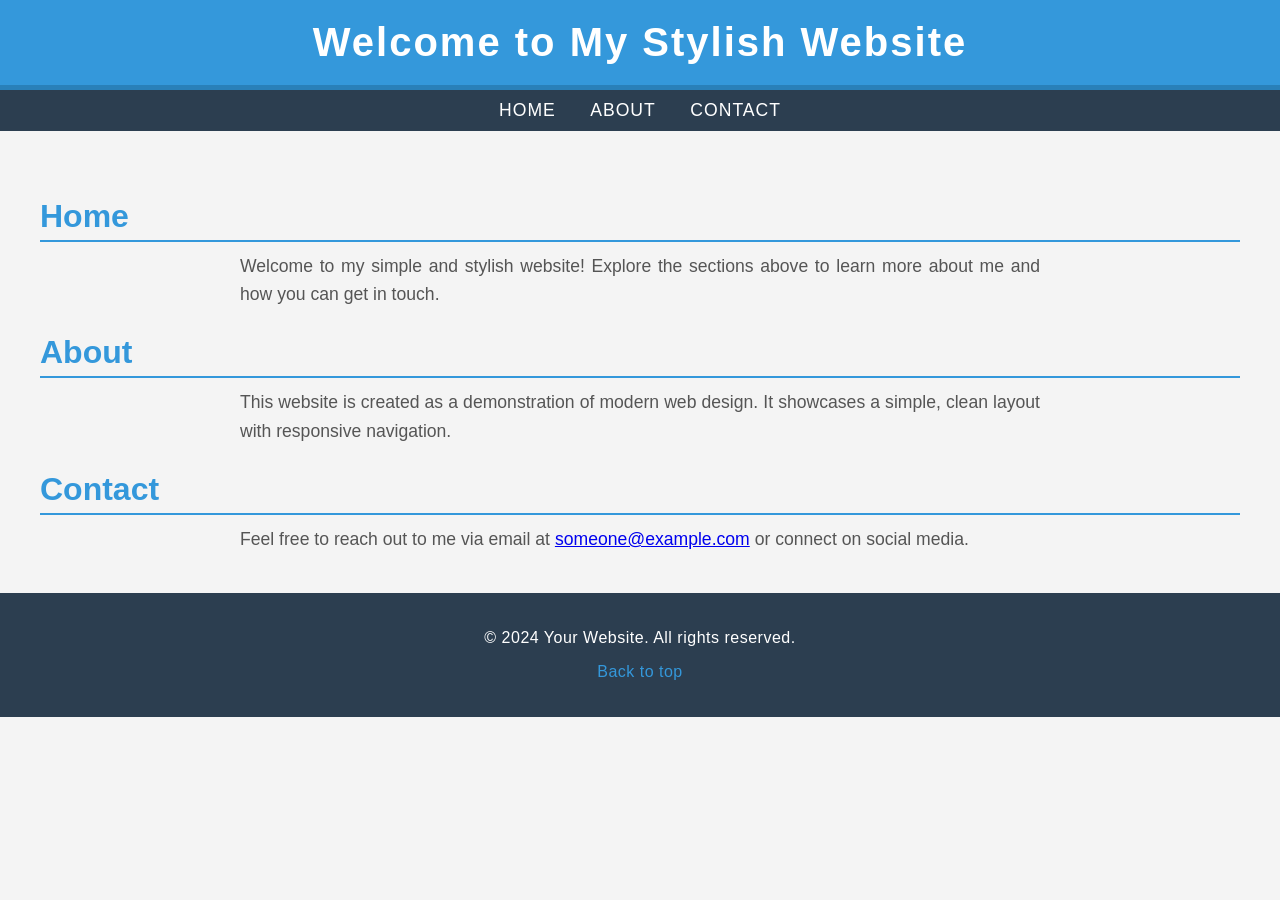
==== index.html @ dd3e6dee "Update index.html" ====
<!DOCTYPE html>
<html lang="en">
<head>
    <meta charset="UTF-8">
    <meta name="viewport" content="width=device-width, initial-scale=1.0">
    <title>Stylish Simple Website</title>
    <link rel="stylesheet" href="styles.css">
</head>
<body>

    <!-- Header Section -->
    <header>
        <h1>Welcome to My Stylish Website</h1>
    </header>

    <!-- Navigation -->
    <nav>
        <a href="#home">Home</a>
        <a href="#about">About</a>
        <a href="#contact">Contact</a>
    </nav>

    <!-- Main Content -->
    <main>
        <section id="home">
            <h2 class="section-title">Home</h2>
            <p class="section-content">Welcome to my simple and stylish website! Explore the sections above to learn more about me and how you can get in touch.</p>
        </section>

        <section id="about">
            <h2 class="section-title">About</h2>
            <p class="section-content">This website is created as a demonstration of modern web design. It showcases a simple, clean layout with responsive navigation.</p>
        </section>

        <section id="contact">
            <h2 class="section-title">Contact</h2>
            <p class="section-content">Feel free to reach out to me via email at <a href="mailto:someone@example.com">someone@example.com</a> or connect on social media.</p>
        </section>
    </main>

    <!-- Footer -->
    <footer>
        <p>&copy; 2024 Your Website. All rights reserved.</p>
        <p><a href="#home">Back to top</a></p>
    </footer>

</body>
</html>
---- styles.css ----
/* Global Styles */
body {
    font-family: 'Arial', sans-serif;
    margin: 0;
    padding: 0;
    background-color: #f4f4f4;
    color: #333;
}

header {
    background-color: #3498db;
    color: white;
    padding: 20px;
    text-align: center;
    border-bottom: 5px solid #2980b9;
}

header h1 {
    margin: 0;
    font-size: 2.5rem;
    letter-spacing: 2px;
}

nav {
    text-align: center;
    background-color: #2c3e50;
    padding: 10px 0;
}

nav a {
    color: white;
    margin: 0 15px;
    text-decoration: none;
    font-size: 1.1rem;
    text-transform: uppercase;
    letter-spacing: 1px;
    transition: color 0.3s ease, transform 0.2s ease;
}

nav a:hover {
    color: #3498db;
    transform: scale(1.1);
}

main {
    padding: 40px 20px;
    max-width: 1200px;
    margin: 0 auto;
}

.section-title {
    font-size: 2rem;
    margin-bottom: 10px;
    color: #3498db;
    border-bottom: 2px solid #3498db;
    padding-bottom: 5px;
}

.section-content {
    font-size: 1.1rem;
    line-height: 1.6;
    color: #555;
    max-width: 800px;
    margin: 0 auto;
    text-align: justify;
}

footer {
    background-color: #2c3e50;
    color: white;
    padding: 20px;
    text-align: center;
    font-size: 1rem;
    letter-spacing: 0.5px;
}

footer a {
    color: #3498db;
    text-decoration: none;
    transition: text-decoration 0.2s ease;
}

footer a:hover {
    text-decoration: underline;
}
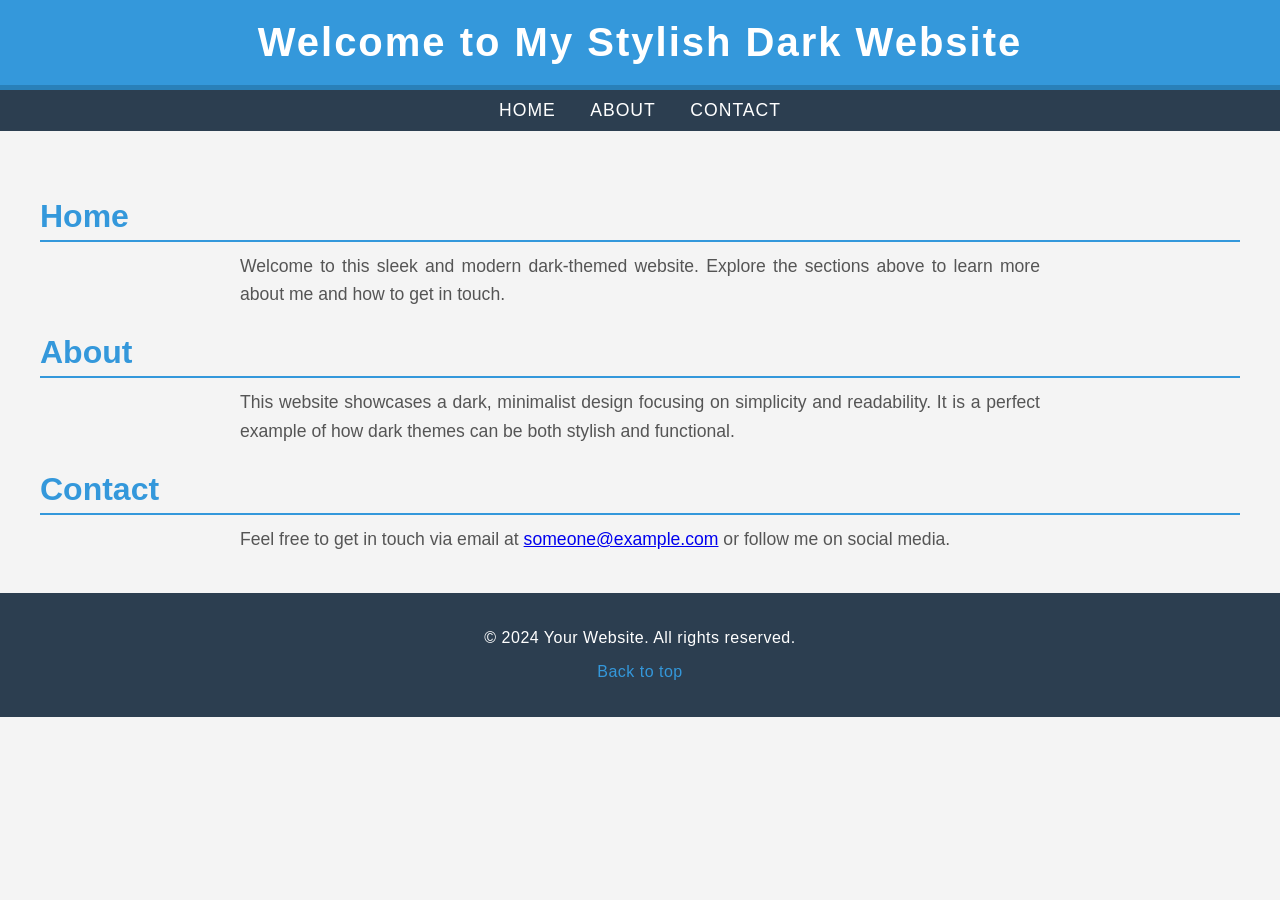
==== commit e9f8f564: "Update index.html" ====
--- a/index.html
+++ b/index.html
@@ -3,14 +3,14 @@
 <head>
     <meta charset="UTF-8">
     <meta name="viewport" content="width=device-width, initial-scale=1.0">
-    <title>Stylish Simple Website</title>
+    <title>Stylish Dark Website</title>
     <link rel="stylesheet" href="styles.css">
 </head>
 <body>
 
     <!-- Header Section -->
     <header>
-        <h1>Welcome to My Stylish Website</h1>
+        <h1>Welcome to My Stylish Dark Website</h1>
     </header>
 
     <!-- Navigation -->
@@ -24,17 +24,17 @@
     <main>
         <section id="home">
             <h2 class="section-title">Home</h2>
-            <p class="section-content">Welcome to my simple and stylish website! Explore the sections above to learn more about me and how you can get in touch.</p>
+            <p class="section-content">Welcome to this sleek and modern dark-themed website. Explore the sections above to learn more about me and how to get in touch.</p>
         </section>
 
         <section id="about">
             <h2 class="section-title">About</h2>
-            <p class="section-content">This website is created as a demonstration of modern web design. It showcases a simple, clean layout with responsive navigation.</p>
+            <p class="section-content">This website showcases a dark, minimalist design focusing on simplicity and readability. It is a perfect example of how dark themes can be both stylish and functional.</p>
         </section>
 
         <section id="contact">
             <h2 class="section-title">Contact</h2>
-            <p class="section-content">Feel free to reach out to me via email at <a href="mailto:someone@example.com">someone@example.com</a> or connect on social media.</p>
+            <p class="section-content">Feel free to get in touch via email at <a href="mailto:someone@example.com">someone@example.com</a> or follow me on social media.</p>
         </section>
     </main>
 
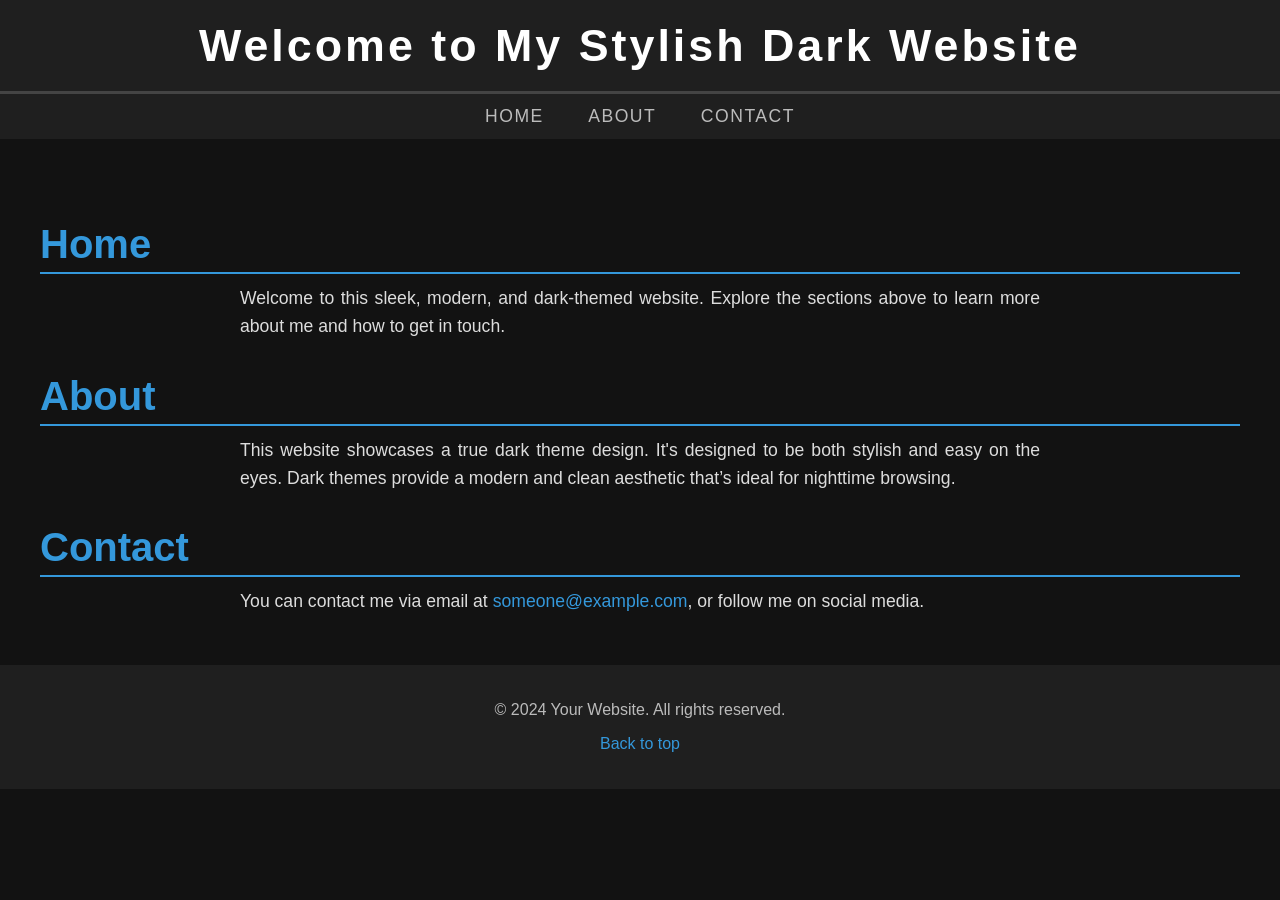
==== commit 712defd4: "Update index.html" ====
--- a/index.html
+++ b/index.html
@@ -24,17 +24,17 @@
     <main>
         <section id="home">
             <h2 class="section-title">Home</h2>
-            <p class="section-content">Welcome to this sleek and modern dark-themed website. Explore the sections above to learn more about me and how to get in touch.</p>
+            <p class="section-content">Welcome to this sleek, modern, and dark-themed website. Explore the sections above to learn more about me and how to get in touch.</p>
         </section>
 
         <section id="about">
             <h2 class="section-title">About</h2>
-            <p class="section-content">This website showcases a dark, minimalist design focusing on simplicity and readability. It is a perfect example of how dark themes can be both stylish and functional.</p>
+            <p class="section-content">This website showcases a true dark theme design. It's designed to be both stylish and easy on the eyes. Dark themes provide a modern and clean aesthetic that’s ideal for nighttime browsing.</p>
         </section>
 
         <section id="contact">
             <h2 class="section-title">Contact</h2>
-            <p class="section-content">Feel free to get in touch via email at <a href="mailto:someone@example.com">someone@example.com</a> or follow me on social media.</p>
+            <p class="section-content">You can contact me via email at <a href="mailto:someone@example.com">someone@example.com</a>, or follow me on social media.</p>
         </section>
     </main>
 
--- a/styles.css
+++ b/styles.css
@@ -3,55 +3,55 @@
     font-family: 'Arial', sans-serif;
     margin: 0;
     padding: 0;
-    background-color: #f4f4f4;
-    color: #333;
+    background-color: #121212; /* Dark background */
+    color: #e0e0e0; /* Light gray text */
 }
 
 header {
-    background-color: #3498db;
-    color: white;
+    background-color: #1f1f1f; /* Darker background */
+    color: #fff;
     padding: 20px;
     text-align: center;
-    border-bottom: 5px solid #2980b9;
+    border-bottom: 3px solid #444; /* Subtle border */
 }
 
 header h1 {
     margin: 0;
-    font-size: 2.5rem;
-    letter-spacing: 2px;
+    font-size: 2.8rem;
+    letter-spacing: 3px;
 }
 
 nav {
     text-align: center;
-    background-color: #2c3e50;
-    padding: 10px 0;
+    background-color: #1f1f1f;
+    padding: 12px 0;
 }
 
 nav a {
-    color: white;
-    margin: 0 15px;
+    color: #bbb;
+    margin: 0 20px;
     text-decoration: none;
     font-size: 1.1rem;
     text-transform: uppercase;
-    letter-spacing: 1px;
+    letter-spacing: 1.5px;
     transition: color 0.3s ease, transform 0.2s ease;
 }
 
 nav a:hover {
-    color: #3498db;
+    color: #3498db; /* Stylish blue on hover */
     transform: scale(1.1);
 }
 
 main {
-    padding: 40px 20px;
+    padding: 50px 20px;
     max-width: 1200px;
     margin: 0 auto;
 }
 
 .section-title {
-    font-size: 2rem;
+    font-size: 2.5rem;
     margin-bottom: 10px;
-    color: #3498db;
+    color: #3498db; /* Stylish blue for section titles */
     border-bottom: 2px solid #3498db;
     padding-bottom: 5px;
 }
@@ -59,25 +59,32 @@
 .section-content {
     font-size: 1.1rem;
     line-height: 1.6;
-    color: #555;
+    color: #ddd; /* Lighter gray text for content */
     max-width: 800px;
     margin: 0 auto;
     text-align: justify;
 }
 
+a {
+    color: #3498db; /* Stylish blue for links */
+    text-decoration: none;
+    transition: text-decoration 0.2s ease;
+}
+
+a:hover {
+    text-decoration: underline;
+}
+
 footer {
-    background-color: #2c3e50;
-    color: white;
+    background-color: #1f1f1f;
+    color: #bbb;
     padding: 20px;
     text-align: center;
     font-size: 1rem;
-    letter-spacing: 0.5px;
 }
 
 footer a {
     color: #3498db;
-    text-decoration: none;
-    transition: text-decoration 0.2s ease;
 }
 
 footer a:hover {
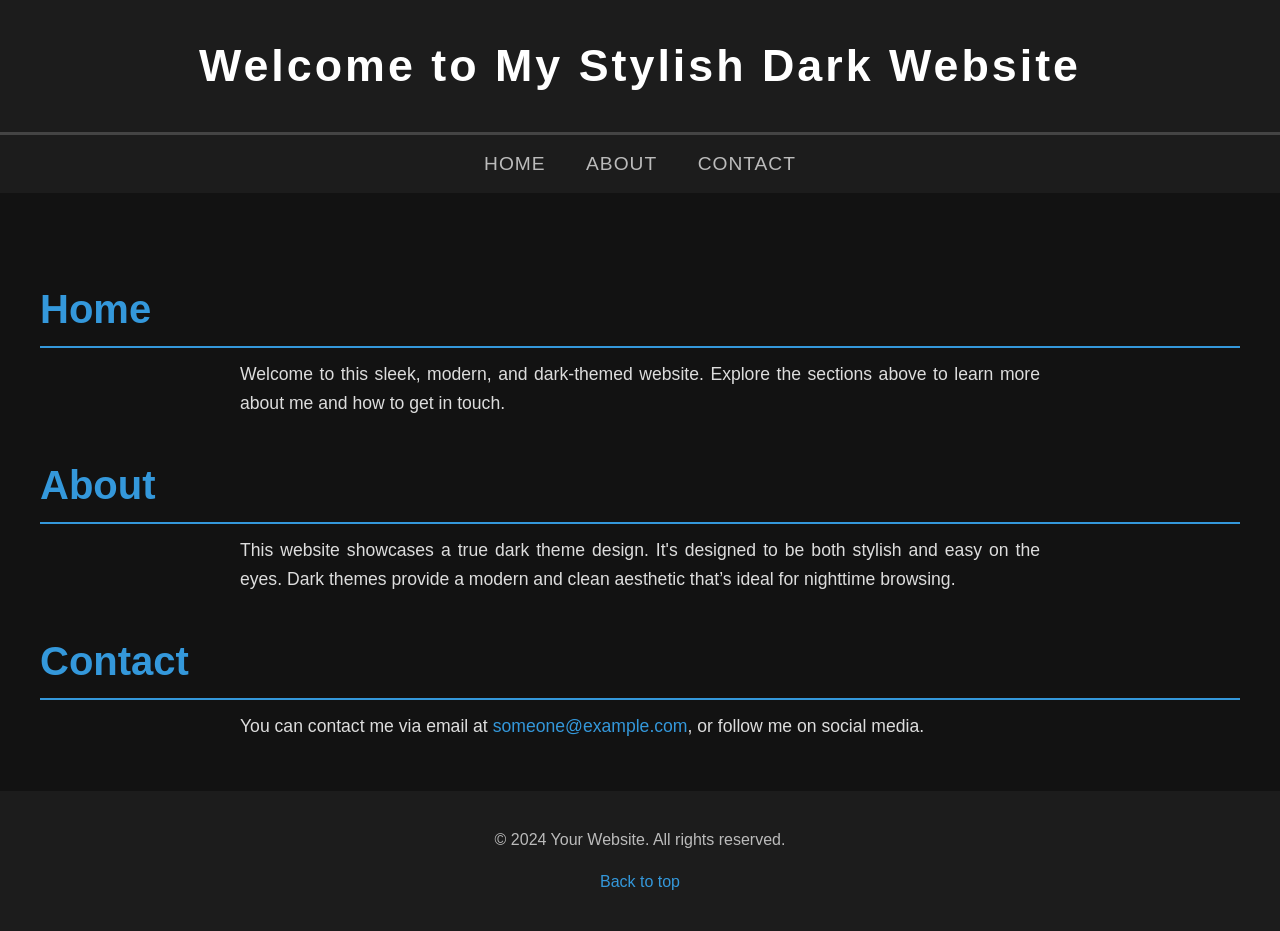
==== commit efe1b9b6: "Update index.html" ====
--- a/index.html
+++ b/index.html
@@ -46,3 +46,4 @@
 
 </body>
 </html>
+
--- a/styles.css
+++ b/styles.css
@@ -3,16 +3,17 @@
     font-family: 'Arial', sans-serif;
     margin: 0;
     padding: 0;
-    background-color: #121212; /* Dark background */
-    color: #e0e0e0; /* Light gray text */
+    background-color: #121212; /* Deep dark background */
+    color: #e0e0e0; /* Light gray text for contrast */
+    line-height: 1.6;
 }
 
 header {
-    background-color: #1f1f1f; /* Darker background */
+    background-color: #1c1c1c; /* Very dark gray background */
     color: #fff;
-    padding: 20px;
+    padding: 30px 20px;
     text-align: center;
-    border-bottom: 3px solid #444; /* Subtle border */
+    border-bottom: 3px solid #444;
 }
 
 header h1 {
@@ -23,23 +24,23 @@
 
 nav {
     text-align: center;
-    background-color: #1f1f1f;
-    padding: 12px 0;
+    background-color: #1c1c1c; /* Same dark gray as header */
+    padding: 14px 0;
 }
 
 nav a {
-    color: #bbb;
-    margin: 0 20px;
+    color: #bbb; /* Soft light gray for links */
+    margin: 0 18px;
     text-decoration: none;
-    font-size: 1.1rem;
+    font-size: 1.2rem;
     text-transform: uppercase;
-    letter-spacing: 1.5px;
+    letter-spacing: 1px;
     transition: color 0.3s ease, transform 0.2s ease;
 }
 
 nav a:hover {
-    color: #3498db; /* Stylish blue on hover */
-    transform: scale(1.1);
+    color: #3498db; /* Vibrant blue hover effect */
+    transform: scale(1.05);
 }
 
 main {
@@ -50,23 +51,23 @@
 
 .section-title {
     font-size: 2.5rem;
-    margin-bottom: 10px;
-    color: #3498db; /* Stylish blue for section titles */
+    margin-bottom: 12px;
+    color: #3498db; /* Stylish blue for titles */
     border-bottom: 2px solid #3498db;
     padding-bottom: 5px;
 }
 
 .section-content {
     font-size: 1.1rem;
-    line-height: 1.6;
-    color: #ddd; /* Lighter gray text for content */
+    line-height: 1.7;
+    color: #ddd; /* Slightly lighter gray text */
     max-width: 800px;
     margin: 0 auto;
     text-align: justify;
 }
 
 a {
-    color: #3498db; /* Stylish blue for links */
+    color: #3498db; /* Links in blue */
     text-decoration: none;
     transition: text-decoration 0.2s ease;
 }
@@ -76,7 +77,7 @@
 }
 
 footer {
-    background-color: #1f1f1f;
+    background-color: #1c1c1c; /* Dark footer */
     color: #bbb;
     padding: 20px;
     text-align: center;
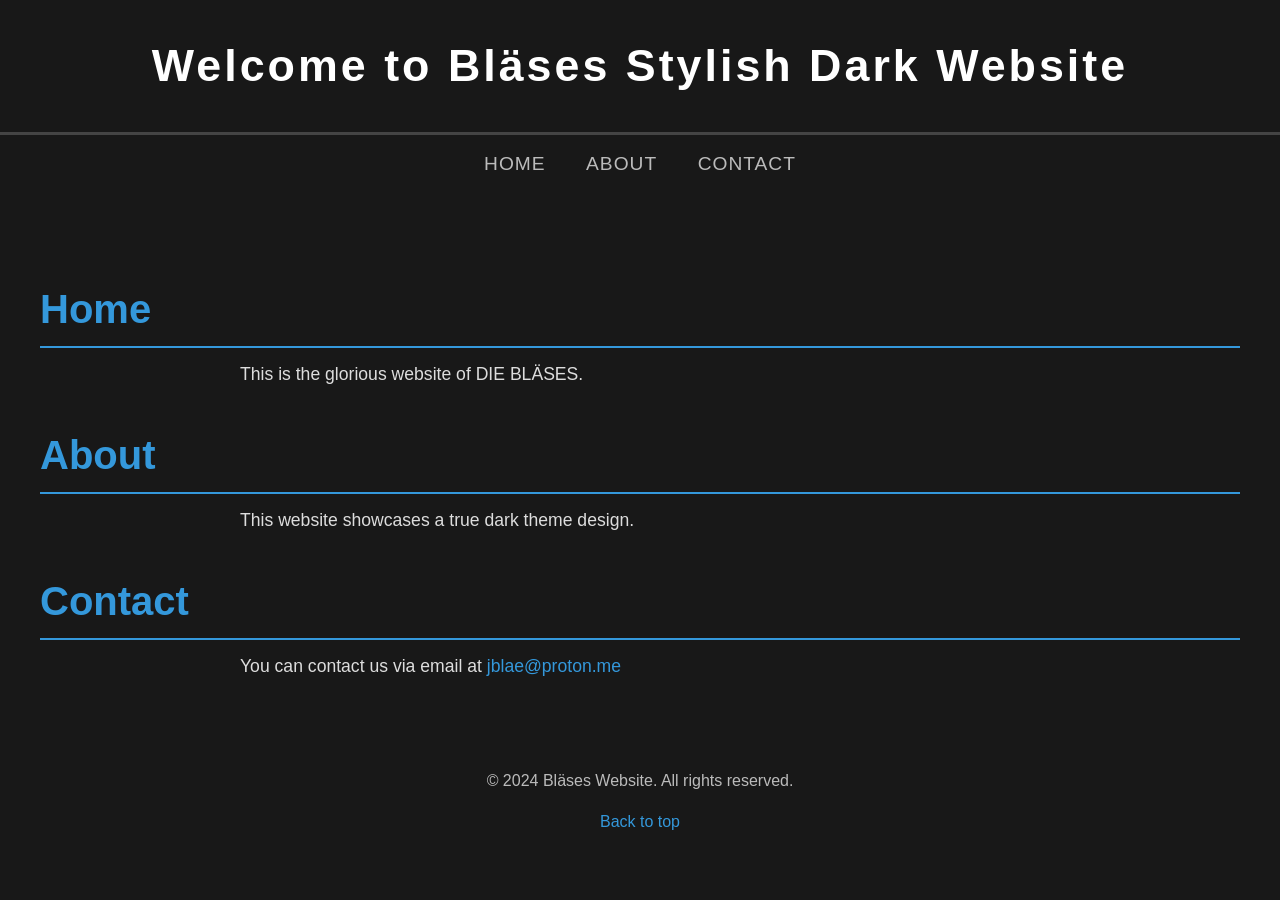
==== commit aa4eb6f6: "Update index.html" ====
--- a/index.html
+++ b/index.html
@@ -10,7 +10,7 @@
 
     <!-- Header Section -->
     <header>
-        <h1>Welcome to My Stylish Dark Website</h1>
+        <h1>Welcome to Bläses Stylish Dark Website</h1>
     </header>
 
     <!-- Navigation -->
@@ -24,23 +24,23 @@
     <main>
         <section id="home">
             <h2 class="section-title">Home</h2>
-            <p class="section-content">Welcome to this sleek, modern, and dark-themed website. Explore the sections above to learn more about me and how to get in touch.</p>
+            <p class="section-content">This is the glorious website of DIE BLÄSES.</p>
         </section>
 
         <section id="about">
             <h2 class="section-title">About</h2>
-            <p class="section-content">This website showcases a true dark theme design. It's designed to be both stylish and easy on the eyes. Dark themes provide a modern and clean aesthetic that’s ideal for nighttime browsing.</p>
+            <p class="section-content">This website showcases a true dark theme design.</p>
         </section>
 
         <section id="contact">
             <h2 class="section-title">Contact</h2>
-            <p class="section-content">You can contact me via email at <a href="mailto:someone@example.com">someone@example.com</a>, or follow me on social media.</p>
+            <p class="section-content">You can contact us via email at <a href="jblae@proton.me">jblae@proton.me</a></p>
         </section>
     </main>
 
     <!-- Footer -->
     <footer>
-        <p>&copy; 2024 Your Website. All rights reserved.</p>
+        <p>&copy; 2024 Bläses Website. All rights reserved.</p>
         <p><a href="#home">Back to top</a></p>
     </footer>
 
--- a/styles.css
+++ b/styles.css
@@ -3,17 +3,17 @@
     font-family: 'Arial', sans-serif;
     margin: 0;
     padding: 0;
-    background-color: #121212; /* Deep dark background */
+    background-color: #181818; /* Dark gray background for the entire page */
     color: #e0e0e0; /* Light gray text for contrast */
     line-height: 1.6;
 }
 
 header {
-    background-color: #1c1c1c; /* Very dark gray background */
+    background-color: #181818; /* Dark gray header */
     color: #fff;
     padding: 30px 20px;
     text-align: center;
-    border-bottom: 3px solid #444;
+    border-bottom: 3px solid #444; /* Subtle border for separation */
 }
 
 header h1 {
@@ -24,12 +24,12 @@
 
 nav {
     text-align: center;
-    background-color: #1c1c1c; /* Same dark gray as header */
+    background-color: #181818; /* Matching dark gray navigation */
     padding: 14px 0;
 }
 
 nav a {
-    color: #bbb; /* Soft light gray for links */
+    color: #bbb; /* Soft light gray for navigation links */
     margin: 0 18px;
     text-decoration: none;
     font-size: 1.2rem;
@@ -39,8 +39,8 @@
 }
 
 nav a:hover {
-    color: #3498db; /* Vibrant blue hover effect */
-    transform: scale(1.05);
+    color: #3498db; /* Vibrant blue on hover */
+    transform: scale(1.05); /* Slight zoom effect */
 }
 
 main {
@@ -60,7 +60,7 @@
 .section-content {
     font-size: 1.1rem;
     line-height: 1.7;
-    color: #ddd; /* Slightly lighter gray text */
+    color: #ddd; /* Slightly lighter gray content text */
     max-width: 800px;
     margin: 0 auto;
     text-align: justify;
@@ -77,7 +77,7 @@
 }
 
 footer {
-    background-color: #1c1c1c; /* Dark footer */
+    background-color: #181818; /* Matching dark gray footer */
     color: #bbb;
     padding: 20px;
     text-align: center;
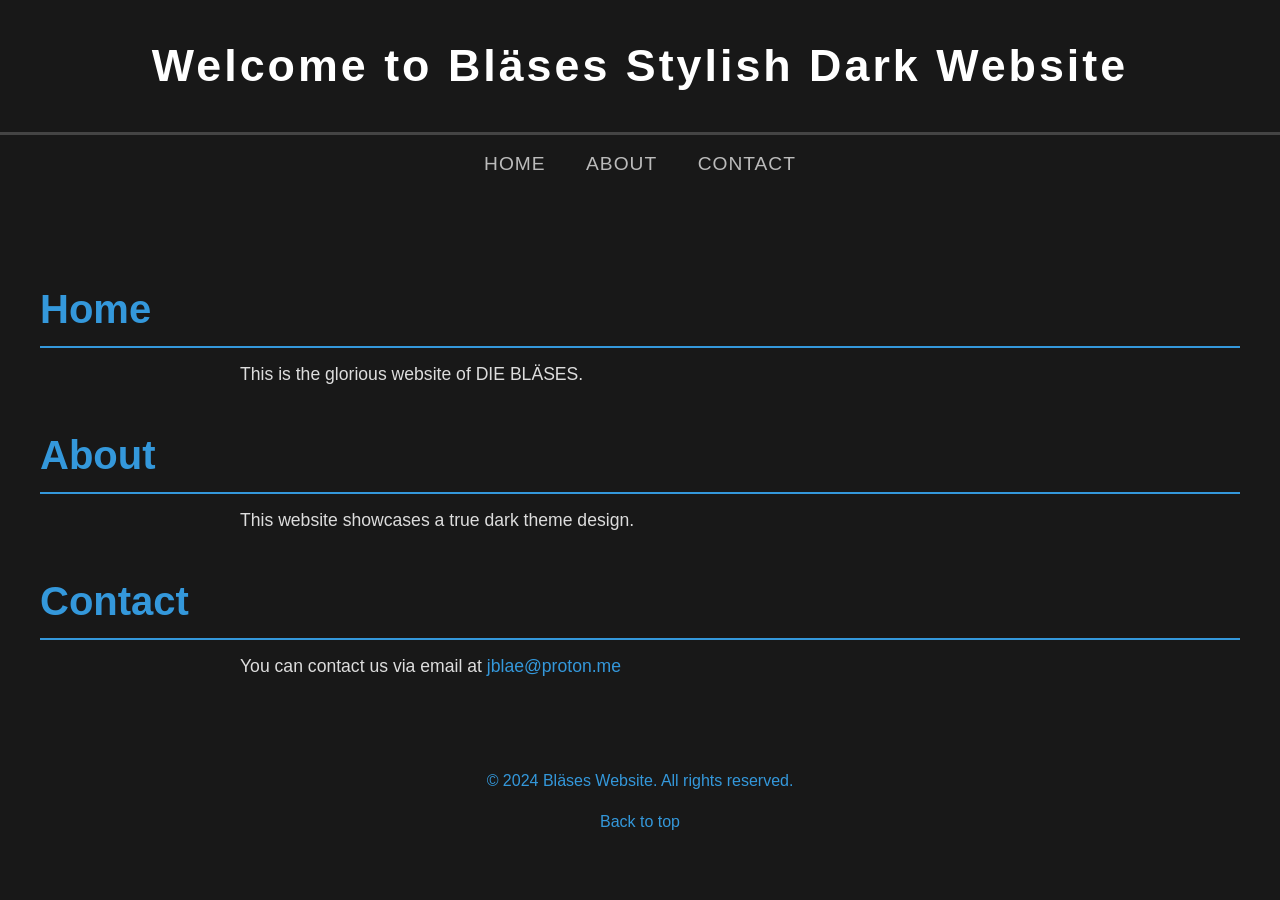
==== commit fad5a0d7: "Update index.html" ====
--- a/index.html
+++ b/index.html
@@ -34,7 +34,7 @@
 
         <section id="contact">
             <h2 class="section-title">Contact</h2>
-            <p class="section-content">You can contact us via email at <a href="jblae@proton.me">jblae@proton.me</a></p>
+            <p class="section-content">You can contact us via email at <a href="mailto:jblae@proton.me">jblae@proton.me</p>
         </section>
     </main>
 
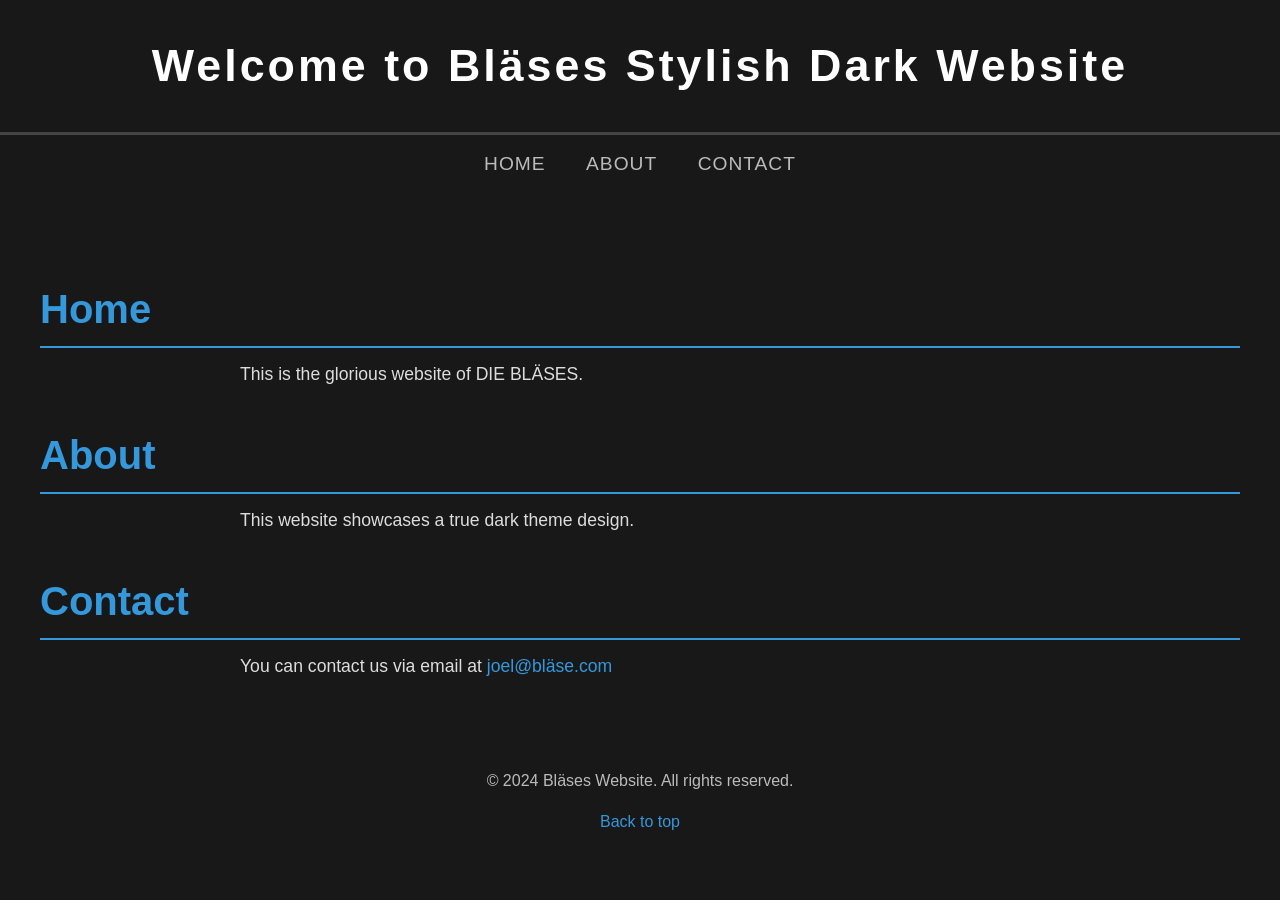
==== commit d2ed19e2: "Update index.html" ====
--- a/index.html
+++ b/index.html
@@ -34,7 +34,7 @@
 
         <section id="contact">
             <h2 class="section-title">Contact</h2>
-            <p class="section-content">You can contact us via email at <a href="mailto:jblae@proton.me">jblae@proton.me</p>
+            <p class="section-content">You can contact us via email at <a href="mailto:joel@bläse.com">joel@bläse.com</a></p>
         </section>
     </main>
 
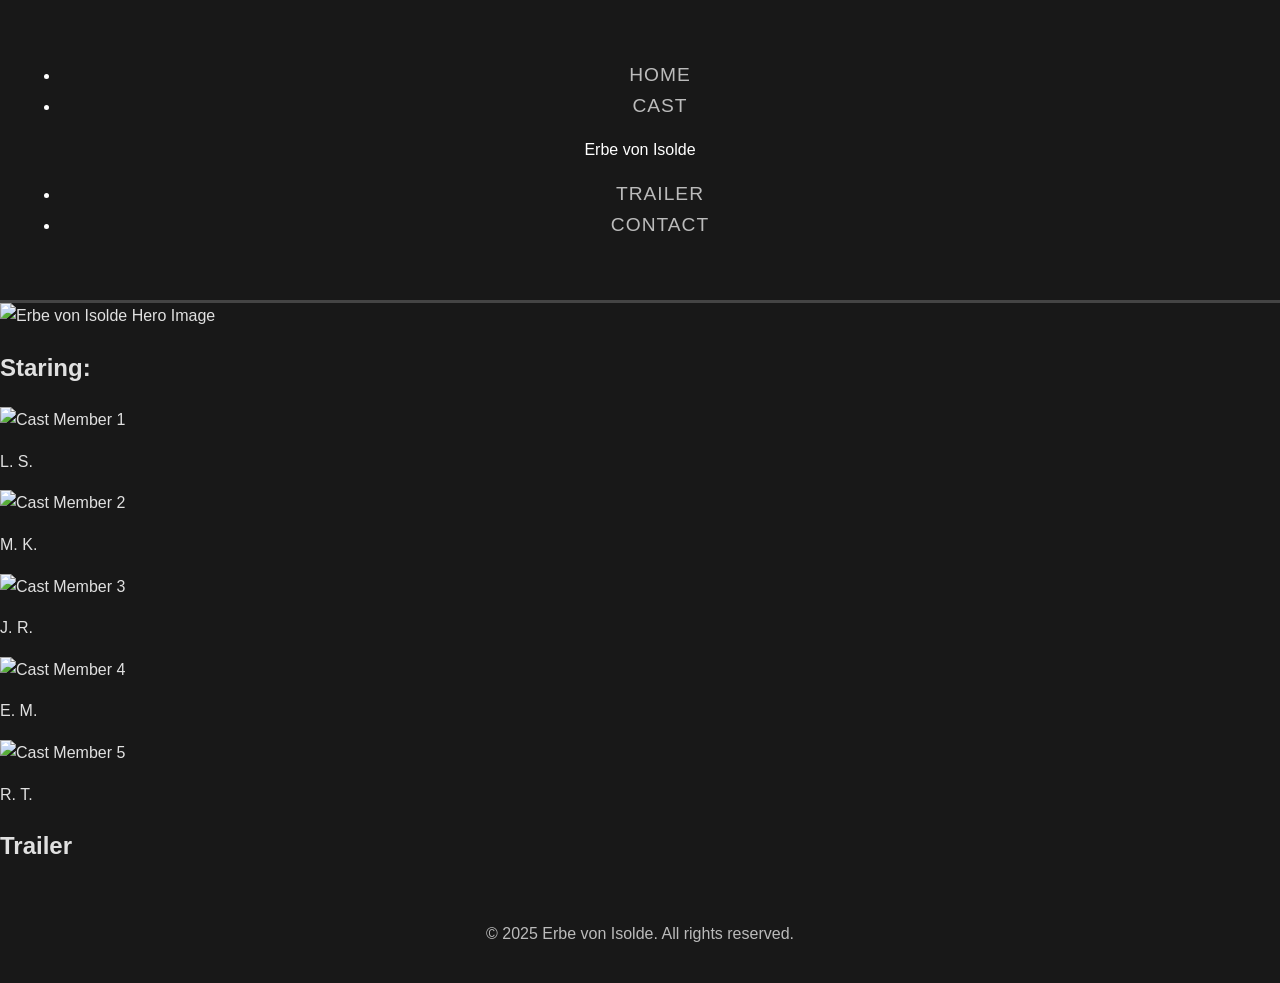
==== commit 5b223506: "Update index.html" ====
--- a/index.html
+++ b/index.html
@@ -3,47 +3,66 @@
 <head>
     <meta charset="UTF-8">
     <meta name="viewport" content="width=device-width, initial-scale=1.0">
-    <title>Stylish Dark Website</title>
+    <title>Erbe von Isolde</title>
     <link rel="stylesheet" href="styles.css">
 </head>
 <body>
-
-    <!-- Header Section -->
+    <!-- Navigation Bar -->
     <header>
-        <h1>Welcome to Bläses Stylish Dark Website</h1>
+        <nav>
+            <ul class="nav-links left">
+                <li><a href="#home">Home</a></li>
+                <li><a href="#cast">Cast</a></li>
+            </ul>
+            <div class="logo">Erbe von Isolde</div>
+            <ul class="nav-links right">
+                <li><a href="#trailer">Trailer</a></li>
+                <li><a href="#contact">Contact</a></li>
+            </ul>
+        </nav>
     </header>
 
-    <!-- Navigation -->
-    <nav>
-        <a href="#home">Home</a>
-        <a href="#about">About</a>
-        <a href="#contact">Contact</a>
-    </nav>
+    <!-- Hero Image Section -->
+    <section id="home" class="hero">
+        <img src="hero-image.jpg" alt="Erbe von Isolde Hero Image">
+    </section>
 
-    <!-- Main Content -->
-    <main>
-        <section id="home">
-            <h2 class="section-title">Home</h2>
-            <p class="section-content">This is the glorious website of DIE BLÄSES.</p>
-        </section>
+    <!-- Cast Section -->
+    <section id="cast" class="cast-section">
+        <h2>Staring:</h2>
+        <div class="cast-grid">
+            <div class="cast-member">
+                <img src="cast1.jpg" alt="Cast Member 1">
+                <p>L. S.</p>
+            </div>
+            <div class="cast-member">
+                <img src="cast2.jpg" alt="Cast Member 2">
+                <p>M. K.</p>
+            </div>
+            <div class="cast-member">
+                <img src="cast3.jpg" alt="Cast Member 3">
+                <p>J. R.</p>
+            </div>
+            <div class="cast-member">
+                <img src="cast4.jpg" alt="Cast Member 4">
+                <p>E. M.</p>
+            </div>
+            <div class="cast-member">
+                <img src="cast5.jpg" alt="Cast Member 5">
+                <p>R. T.</p>
+            </div>
+        </div>
+    </section>
 
-        <section id="about">
-            <h2 class="section-title">About</h2>
-            <p class="section-content">This website showcases a true dark theme design.</p>
-        </section>
+    <!-- Trailer Section -->
+    <section id="trailer" class="trailer-section">
+        <h2>Trailer</h2>
+        <div class="trailer-placeholder"></div>
+    </section>
 
-        <section id="contact">
-            <h2 class="section-title">Contact</h2>
-            <p class="section-content">You can contact us via email at <a href="mailto:joel@bläse.com">joel@bläse.com</a></p>
-        </section>
-    </main>
-
-    <!-- Footer -->
+    <!-- Copyright Disclaimer -->
     <footer>
-        <p>&copy; 2024 Bläses Website. All rights reserved.</p>
-        <p><a href="#home">Back to top</a></p>
+        <p>&copy; 2025 Erbe von Isolde. All rights reserved.</p>
     </footer>
-
 </body>
 </html>
-
